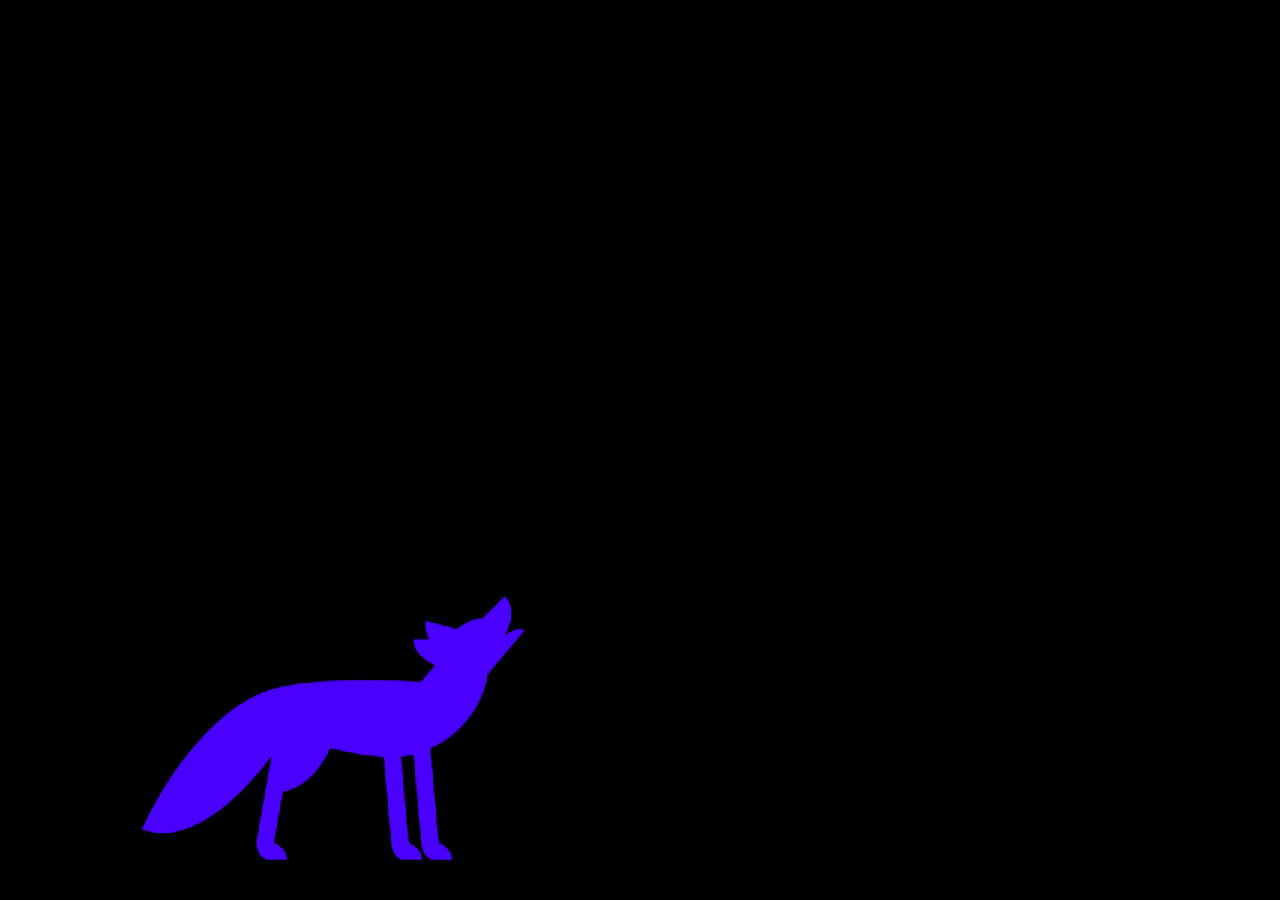
==== index.html @ 120ad654 "index files" ====
<!DOCTYPE html>
<html>
  <head>
    <title>My Comic Title</title>
    <link rel="stylesheet" href="../css/index.css">
  </head>

  <body>

    <div id="coyote">
       <div id="head">
         <div class="coyote" id="ear1"></div>
         <div class="coyote" id="ear2"></div>
         <div class="coyote" id="face"></div>
         <div class="coyote" id="snout"></div>
         <div class="coyote" id="jaw"></div>
       </div>

       <div class="coyote" id="neck"></div>
       <div class="coyote" id="body"></div>
       <div class="coyote" id="tail"></div>
       <div class="coyote" id="leg1"></div>
       <div class="coyote" id="leg2"></div>
       <div class="coyote" id="thigh"></div>
       <div class="coyote" id="leg3"></div>

       <div class="coyote paw" id="paw1"></div>
       <div class="coyote paw" id="paw2"></div>
       <div class="coyote paw" id="paw3"></div>
     </div>

  </body>

</html>
---- css/index.css ----
body {
  background-color: #000;
  margin: 0;
  padding: 0;
}

div#anim-circles-container {
  position: absolute;
	width: 100%;
	top: 50%;
}

div.anim-circle {
  width: 80px;
  height: 80px;
  border-radius: 50%;
  opacity: 0.7;
  position: absolute;
}

div#circle-1 {
  -webkit-animation: l-particle 2s ease 0s infinite;
  animation: l-particle 2s ease 0s infinite;
}

div#circle-2 {
  -webkit-animation: l-particle 2s ease 0s infinite;
  animation: l-particle 2s linear 0s infinite;
}

div#circle-3 {
  -webkit-animation: l-particle 2s ease 0s infinite;
  animation: l-particle 2s ease-in 0s infinite;
}

div#circle-4 {
  -webkit-animation: l-particle 2s ease 0s infinite;
  animation: l-particle 2s ease-out 0s infinite;
}

div#circle-5 {
  -webkit-animation: l-particle 2s ease 0s infinite;
  animation: l-particle 2s ease-in-out 0s infinite;
}

div#circle-6 {
  -webkit-animation: r-particle 2s ease 0s infinite;
  animation: r-particle 2s ease 0s infinite;
}

div#circle-7 {
  -webkit-animation: r-particle 2s ease 0s infinite;
  animation: r-particle 2s linear 0s infinite;
}

div#circle-8 {
  -webkit-animation: r-particle 2s ease 0s infinite;
  animation: r-particle 2s ease-in 0s infinite;
}

div#circle-9 {
  -webkit-animation: r-particle 2s ease 0s infinite;
  animation: r-particle 2s ease-out 0s infinite;
}

div#circle-10 {
  -webkit-animation: r-particle 2s ease 0s infinite;
  animation: r-particle 2s ease-in-out 0s infinite;
}

@keyframes l-particle {
  0% {
    opacity: 100%;
    background: #92ff00;
    left: 50%;
  }

  100% {
    opacity: 0%;
    background: #4400ff;
    left: 10%;
  }
}

@keyframes r-particle {
  0% {
    opacity: 100%;
    background: #92ff00;
    left: 50%;
  }

  100% {
    opacity: 0%;
    background: #4400ff;
    left: 90%;
  }
}

ul {
  list-style-type: none;
}

.panel {
  position: relative;
  width: 100%;
  height: 900px;
  border: 0px solid #000;
  background-color: #000;
}

#panel1 {

}

#panel2 {
  background-color: #170165;
}

#panel3 {
  background-color: #000000;
  //background: linear-gradient(90deg, rgba(0,0,0,1) 0%, rgba(0,0,0,1) 47%, rgba(18,0,99,1) 60%, rgba(0,250,226,1) 75%, rgba(17,0,144,1) 88%, rgba(0,0,0,1) 100%);
}

@keyframes roundandround {
  to {
    transform: rotateX(360deg) rotateY(360deg);
  }
}

@keyframes show {
  to {
    opacity: 1;
  }
}

.scene {
  width:600px;
  height:600px;
  margin: auto;
  padding-top: 10%;
  perspective: 1000px;
}
.wrapper {
  width:100%;
  height:100%;
  transform: rotateX(45deg) rotateY(45deg);
  transform-style: preserve-3d;
}
.ball {
  position: relative;
  width: 70%;
  height: 70%;
  margin:0 auto;
  transform-style:  preserve-3d;
  animation: roundandround 7.5s 1.3s infinite linear;
}
.ball .ring {
  position: absolute;
  top: 0;
  left: 0;
  width: 100%;
  height: 100%;
  border:6px;
  border-style: dashed;
  border-radius: 50%;
  opacity: 0;
  animation: show 0.75s forwards ease-in-out;
}
.ring:nth-child(1) {
  color: #8df435;
  transform: rotateY(4deg);
  animation-delay: 0s;
}
.ring:nth-child(2) {
  color: #a8e526;
  transform: rotateY(8deg);
  animation-delay: 0.1s;
}
.ring:nth-child(3) {
  color: #c2d11c;
  transform: rotateY(12deg);
  animation-delay: 0.2s;
}
.ring:nth-child(4) {
  color: #c8cb1b;
  transform: rotateY(16deg);
  animation-delay: 0.3s;
}
.ring:nth-child(5) {
  color: #deb21a;
  transform: rotateY(20deg);
  animation-delay: 0.4s;
}
.ring:nth-child(6) {
  color: #ef9621;
  transform: rotateY(24deg);
  animation-delay: 0.5s;
}
.ring:nth-child(7) {
  color: #f29122;
  transform: rotateY(28deg);
  animation-delay: 0.6s;
}
.ring:nth-child(8) {
  color: #fb7430;
  transform: rotateY(32deg);
  animation-delay: 0.7s;
}
.ring:nth-child(9) {
  color: #fe5944;
  transform: rotateY(36deg);
  animation-delay: 0.8s;
}
.ring:nth-child(10) {
  color: #fe5548;
  transform: rotateY(40deg);
  animation-delay: 0.9s;
}
.ring:nth-child(11) {
  color: #f83d61;
  transform: rotateY(44deg);
  animation-delay: 1s;
}
.ring:nth-child(12) {
  color: #ec2b7d;
  transform: rotateY(48deg);
  animation-delay: 1.1s;
}
.ring:nth-child(13) {
  color: #e82983;
  transform: rotateY(52deg);
  animation-delay: 1s;
}
.ring:nth-child(14) {
  color: #d41e9f;
  transform: rotateY(56deg);
  animation-delay: 0.9s;
}
.ring:nth-child(15) {
  color: #bd1aba;
  transform: rotateY(60deg);
  animation-delay: 0.8s;
}
.ring:nth-child(16) {
  color: #b81ac0;
  transform: rotateY(64deg);
  animation-delay: 0.7s;
}
.ring:nth-child(17) {
  color: #9c1fd7;
  transform: rotateY(68deg);
  animation-delay: 0.6s;
}
.ring:nth-child(18) {
  color: #802aea;
  transform: rotateY(72deg);
  animation-delay: 0.5s;
}
.ring:nth-child(19) {
  color: #7a2dee;
  transform: rotateY(76deg);
  animation-delay: 0.4s;
}
.ring:nth-child(20) {
  color: #5f40f9;
  transform: rotateY(80deg);
  animation-delay: 0.3s;
}
.ring:nth-child(21) {
  color: #4657fe;
  transform: rotateY(84deg);
  animation-delay: 0.2s;
}
.ring:nth-child(22) {
  color: #425cfe;
  transform: rotateY(88deg);
  animation-delay: 0.1s;
}
.ring:nth-child(23) {
  color: #2f77fb;
  transform: rotateY(92deg);
  animation-delay: 0s;
}

#cmb {
  position: absolute;
  width: 100%;
  height: 100%;
  background-color: #170165;
  background: linear-gradient(90deg, rgba(0,0,0,1) 0%, rgba(94,0,255,1) 25%, rgba(0,228,255,1) 50%, rgba(94,0,255,1) 75%, rgba(0,0,0,1) 100%);

  -webkit-animation: cmb-ani 2s ease 0s infinite alternate;
  animation: cmb-ani 2s ease-in-out 0s infinite alternate;
}

@keyframes cmb-ani {
  0% {
    opacity: 0%;
  }

  100% {
    opacity: 50%;
  }
}

#cmb1 {
  position: absolute;
  width: 100%;
  height: 100%;
  background-color: #170165;
  background-image:
  radial-gradient(at 69% 30%, hsla(26,100%,81%,1) 0, transparent 50%),
  radial-gradient(at 100% 0%, hsla(248,100%,50%,1) 0, transparent 50%),
  radial-gradient(at 40% 100%, hsla(21,100%,73%,1) 0, transparent 50%),
  radial-gradient(at 63% 58%, hsla(261,100%,50%,1) 0, transparent 50%),
  radial-gradient(at 0% 100%, hsla(280,37%,34%,1) 0, transparent 50%),
  radial-gradient(at 100% 99%, hsla(181,100%,64%,1) 0, transparent 50%),
  radial-gradient(at 0% 29%, hsla(179,100%,66%,1) 0, transparent 50%);

  -webkit-animation: cmb1-ani 2s ease 0s infinite alternate;
  animation: cmb1-ani 2s ease-in-out 0s infinite alternate;
}

#cmb2 {
  position: absolute;
  width: 100%;
  height: 100%;
  background-color: #170165;
  background-image:
  radial-gradient(at 31% 70%, hsla(26,100%,81%,1) 0, transparent 50%),
  radial-gradient(at 0% 100%, hsla(248,100%,50%,1) 0, transparent 50%),
  radial-gradient(at 60% 0%, hsla(21,100%,73%,1) 0, transparent 50%),
  radial-gradient(at 47% 42%, hsla(261,100%,50%,1) 0, transparent 50%),
  radial-gradient(at 100% 0%, hsla(280,37%,34%,1) 0, transparent 50%),
  radial-gradient(at 0% 1%, hsla(181,100%,64%,1) 0, transparent 50%),
  radial-gradient(at 100% 71%, hsla(179,100%,66%,1) 0, transparent 50%);

  -webkit-animation: cmb2-ani 2s ease 0s infinite alternate;
  animation: cmb2-ani 2s ease-in-out 0s infinite alternate;
}

@keyframes cmb1-ani {
  0% {
    opacity: 100%;
  }

  100% {
    opacity: 0%;
  }
}

@keyframes cmb2-ani {
  0% {
    opacity: 0%;
  }

  100% {
    opacity: 100%;
  }
}

#door {
    position: absolute;
    background-color: black;
    left: 50%;
    top: 50%;
    border-radius: 50% 50% 0% 0% / 50% 50% 0% 0% ;
    transform: translate(-50%,-50%);
    height: 400px;
    width: 400px;
}

#eye {
  position: absolute;
  left: 50%;
  top: 50%;
  width: 500;
  height: 250;
  box-sizing: content-box;
}

#eye:before,
#eye:after {
  content: "";
  box-sizing: content-box;
  position: absolute;
  top: 0;
  left: 0;
  width: 100px;
  height: 100px;
  border: 20px solid white;
  border-radius: 50px 50px 0 50px;
  transform: translate(-50%,-50%);
  transform: rotate(-45deg);
}
#eye:after {
  left: auto;
  right: 0;
  border-radius: 50px 50px 50px 0;
  transform: translate(-50%,-50%);
  transform: rotate(45deg);
}

div#eye:before,
div#eye:after {
-webkit-animation: eye-ani 2s ease 0s infinite alternate;
animation: eye-ani 5s ease-in-out 0s infinite alternate;
}

@keyframes eye-ani {
0% {
border: 1px solid #fff;
left: 10%;
}

100% {
border-color: 20px solid #fff;
left: 90%;
}
}


@keyframes spin {
  100% { transform: rotate(360deg); }
}

@keyframes pulse {
  0% { transform: scale(2); }
  100% { transform: rotate(1); }
}

.coyote {
  //border: 1px solid #FFF;
  background-color: #4a00ff;
  position: absolute;
}

#coyote {
  position: absolute;
  transform: scale(.75);
  bottom: 42%;
  left: 10%;
}

#head {
  position: absolute;
  top: 148px;
  left: 375px;
  transform: rotate(-45deg);
  -webkit-animation: head-ani 2s ease 0s infinite alternate;
  animation: head-ani 2s ease-in-out 0s infinite alternate;
}

@keyframes head-ani {
  0% {
    top: 148px;
    left: 375px;
    transform: rotate(-45deg);
  }

  100% {
    top: 160px;
    left: 370px;
    transform: rotate(-60deg);
  }
}

#ear1 {
  top: 20px;
  left: -5px;
  width: 60px;
  height: 40px;
  border-radius: 0% 100% 50% 50% / 0% 100% 0% 0% ;
  transform: rotate(-120deg);
}

#ear2 {
  top: 25px;
  left: -25px;
  width: 60px;
  height: 40px;
  border-radius: 0% 100% 50% 50% / 0% 100% 0% 0% ;
  transform: rotate(-135deg);
}

#face {
  top: 40px;
  left: 15px;
  width: 75px;
  height: 60px;
  border-radius: 30% 70% 70% 30% / 50% 50% 50% 50%;
}

#snout {
  top: 55px;
  left: 35px;
  width: 90px;
  height: 40px;
  border-radius: 46% 54% 66% 34% / 46% 0% 100% 54%;
}

#jaw {
  top: 85px;
  left: 20px;
  width: 90px;
  height: 25px;
  border-radius: 0% 100% 100% 0% / 100% 100% 0% 0% ;
  transform: rotate(-5deg);
}

#neck {
  top: 200px;
  left: 315px;
  width: 210px;
  height: 80px;
  transform: rotate(-50deg);
  border-radius: 0% 100% 50% 50% / 0% 0% 100% 100% ;
}

#body {
  top: 205px;
  left: 175px;
  width: 260px;
  height: 105px;
  border-radius: 100% 0% 35% 65% / 40% 40% 60% 60% ;
  transform: rotate(5deg);
}

#tail {
  top: 255px;
  left: 0px;
  width: 260px;
  height: 125px;
  border-radius: 0% 100% 0% 100% / 0% 100% 0% 100% ;
  transform: rotate(115deg);
  -webkit-animation: tail-ani 2s ease 0s infinite alternate;
  animation: tail-ani 2s ease-in-out 0s infinite alternate;
}

@keyframes tail-ani {
  0% {
    top: 255px;
    left: 0px;
    transform: rotate(115deg);
  }

  100% {
    top: 240px;
    left: 0px;
    transform: rotate(125deg);
  }
}

#leg1 {
  top: 285px;
  left: 385px;
  width: 23px;
  height: 150px;
  transform: rotate(-5deg);
  border-radius: 0% 0% 0% 10% / 0% 0% 0% 10% ;
}

#leg2 {
  top: 285px;
  left: 345px;
  width: 23px;
  height: 150px;
  transform: rotate(-5deg);
  border-radius: 0% 0% 0% 10% / 0% 0% 0% 10% ;
}

#thigh {
  top: 270px;
  left: 195px;
  width: 70px;
  height: 100px;
  border-radius: 100% 0% 100% 0% / 0% 0% 100% 100% ;
  transform: rotate(15deg);
}

#leg3 {
  top: 285px;
  left: 183px;
  width: 23px;
  height: 150px;
  transform: rotate(10deg);
  border-radius: 0% 0% 0% 10% / 0% 0% 0% 10% ;
}

.paw {
  width: 40px;
  height: 27px;
  border-radius: 0% 100% 61% 39% / 29% 100% 0% 71% ;
}

#paw1 {
  top: 423px;
  left: 392px;
}

#paw2 {
  top: 423px;
  left: 352px;
}

#paw3 {
  top: 423px;
  left: 172px;
}

#moon {
  position: absolute;
  top: 10%;
  left: 10%;
  width: 200px;
  height: 200px;
  border-radius: 50%;
  animation: spin 20s linear infinite;
  box-shadow: 30px 30px 0 0 #a2fa00;
}

#saturn {
  width: 20%;
  animation: spin 10s linear infinite;
}

#planet {
  position: absolute;
  left: 20%;
  top: 50%;
  transform: scale(1.5);
}

#saturn-planet {
  position: absolute;
  top: 5px;
  left: 18px;
  width: 50px;
  height: 50px;
  border-radius: 50%;
  background: linear-gradient(90deg, #00C9FF 0%, #92FE9D 100%);
}

#saturn-planet-top {
  position: absolute;
  top: 5px;
  left: 18px;
  width: 50px;
  height: 25px;
  border-radius: 50% 50% 50% 50% / 100% 100% 0% 0% ;
  background: linear-gradient(90deg, #00C9FF 0%, #92FE9D 100%);
}

#saturn-rings {
  position: absolute;
  align: center;
  top: 15px;
  width: 75px;
  height: 20px;
  border-radius: 50%;
  border: 5px solid #ff48e7;
  transform: rotate(-15deg);
}

#nebula {
  position: absolute;
  top: 50%;
  left: 70%;
  width: 20%;
  height: 20%;
  border-radius: 50%;
  transform: rotate(-45deg);
  background: rgb(74,0,255);
  background: radial-gradient(circle, rgba(74,0,255,1) 0%, rgba(23,0,130,1) 20%, rgba(150,83,255,1) 40%, rgba(44,64,255,1) 55%, rgba(0,255,250,1) 70%);
  -webkit-animation: nebula-ani 2s linear 0s infinite alternate;
  animation: nebula-ani 2s linear 0s infinite alternate;
}

#land {
    position: absolute;
    width: 100%;
    height: 10%;
    bottom: 0%;
    border-radius: 50% 50% 100% 0% / 100% 100% 0% 0% ;
    background-color: #29009a;
    opacity: .5;
}

@keyframes nebula-ani {
  0% {
    opacity: 0%;
  }

  100% {
    opacity: 100%;
  }
}

#black-hole {
  position: absolute;
  right: 10%;
  top: 0%;
  border-radius: 50%;
  background: rgb(0,0,0);
  background: radial-gradient(circle, rgba(0,0,0,1) 0%, rgba(23,0,130,1) 15%, rgba(153,0,250,1) 35%, rgba(23,0,144,1) 50%, rgba(0,0,0,1) 70%);
  -webkit-animation: bh-ani 10s ease 0s infinite alternate;
  animation: bh-ani 10s ease-in-out 0s infinite alternate;
}

@keyframes bh-ani {
  0% {
    width: 400px;
    height: 400px;
  }

  50% {
    width: 800px;
    height: 800px;
  }

  100% {
    width: 400px;
    height: 400px;
  }
}

#saturn2-rings-back {
  position: absolute;
  align: center;
  top: 15px;
  width: 100px;
  height: 10px;
  border-radius: 50%;
  border-top: 5px solid yellowgreen;
  transform: rotate(-15deg);
  border-radius: 50% 50% 50% 50% / 100% 100% 0% 0% ;
}

#saturn2-rings-front {
  position: absolute;
  align: center;
  top: 25px;
  width: 100px;
  height: 10px;
  border-radius: 50%;
  border-bottom: 5px solid yellowgreen;
  transform: rotate(-15deg);
  border-radius: 50% 50% 50% 50% / 0% 0% 100% 100% ;
}
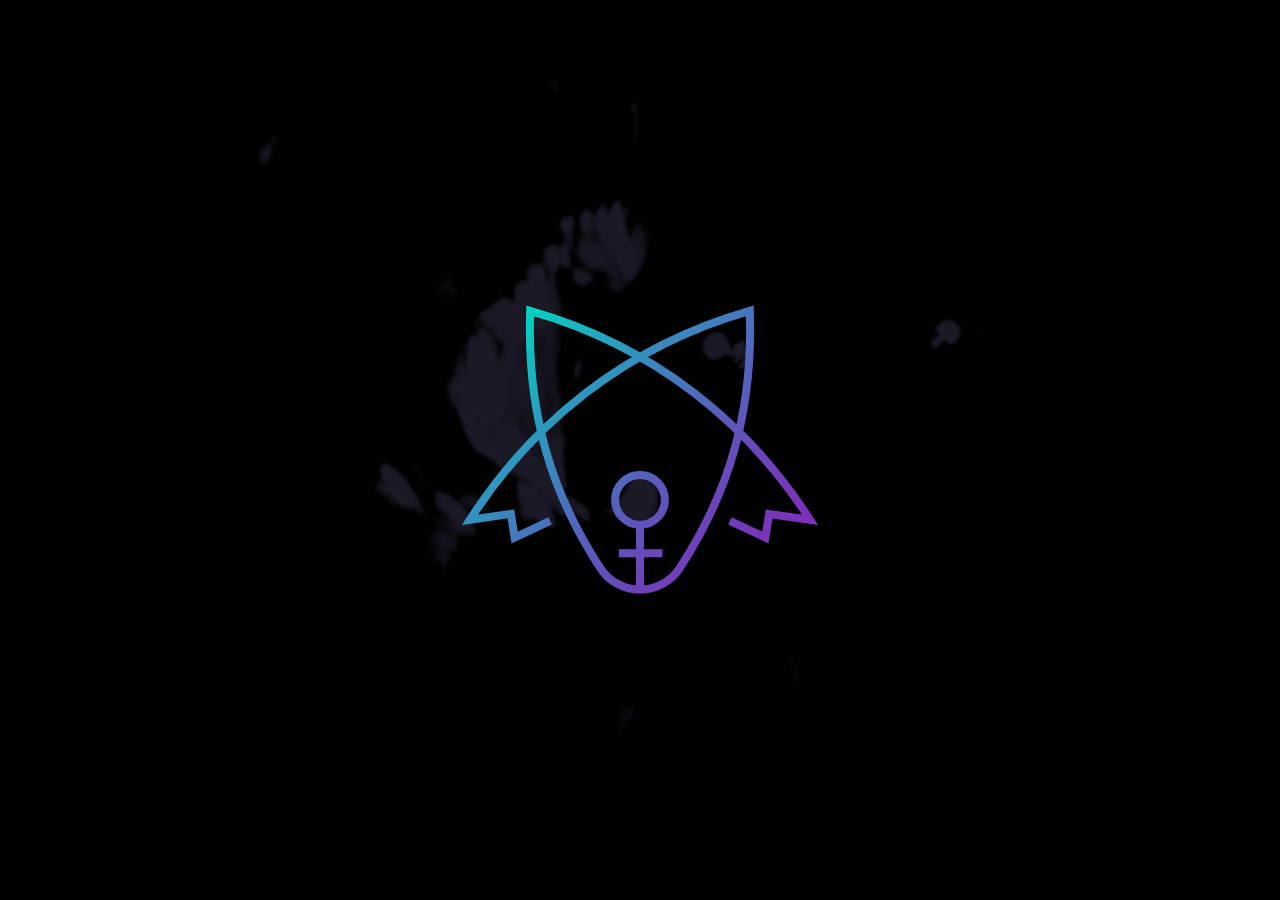
==== commit 0eb0e048: "shewolfe.co redirect files" ====
--- a/index.html
+++ b/index.html
@@ -1,34 +1,19 @@
-<!DOCTYPE html>
 <html>
-  <head>
-    <title>My Comic Title</title>
-    <link rel="stylesheet" href="../css/index.css">
-  </head>
 
-  <body>
+<head>
 
-    <div id="coyote">
-       <div id="head">
-         <div class="coyote" id="ear1"></div>
-         <div class="coyote" id="ear2"></div>
-         <div class="coyote" id="face"></div>
-         <div class="coyote" id="snout"></div>
-         <div class="coyote" id="jaw"></div>
-       </div>
+	<title>SHEWOLFE.CO &#128058;</title>
+	<meta http-equiv="refresh" content="2; URL='http://helentseng.com'" />
+	
+	<link rel="stylesheet" href="shewolfe-redirect.css" />
 
-       <div class="coyote" id="neck"></div>
-       <div class="coyote" id="body"></div>
-       <div class="coyote" id="tail"></div>
-       <div class="coyote" id="leg1"></div>
-       <div class="coyote" id="leg2"></div>
-       <div class="coyote" id="thigh"></div>
-       <div class="coyote" id="leg3"></div>
+</head>
 
-       <div class="coyote paw" id="paw1"></div>
-       <div class="coyote paw" id="paw2"></div>
-       <div class="coyote paw" id="paw3"></div>
-     </div>
+<body>
 
-  </body>
+<div id="shewolfe">
+<center><a href="http://helentseng.com" style="text-decoration: none;"><img src="shewolfe-gradient.svg" class="logo" /></a></center>
+</div>
 
-</html>
+</body>
+</html>--- a/shewolfe-redirect.css
+++ b/shewolfe-redirect.css
@@ -0,0 +1,30 @@
+body {
+	font-family: "sabbath-black", Helvetica, sans-serif;
+	font-size: 52pt;
+	padding: 50px;
+	color: #ffffff;
+	background-color: #000000;
+	font-weight: 400;
+	line-height: 110%;
+	background-image: url('wolves.gif');
+	background-size: cover;
+	background-position: center center;
+	background-attachment: fixed;
+}
+
+
+#shewolfe {
+    display: flex;
+    justify-content: center;
+    align-items: center;
+    height: 100%;
+}
+
+
+a:hover {
+	opacity: 0.8;
+}
+
+.logo {
+	width: 400px;
+}